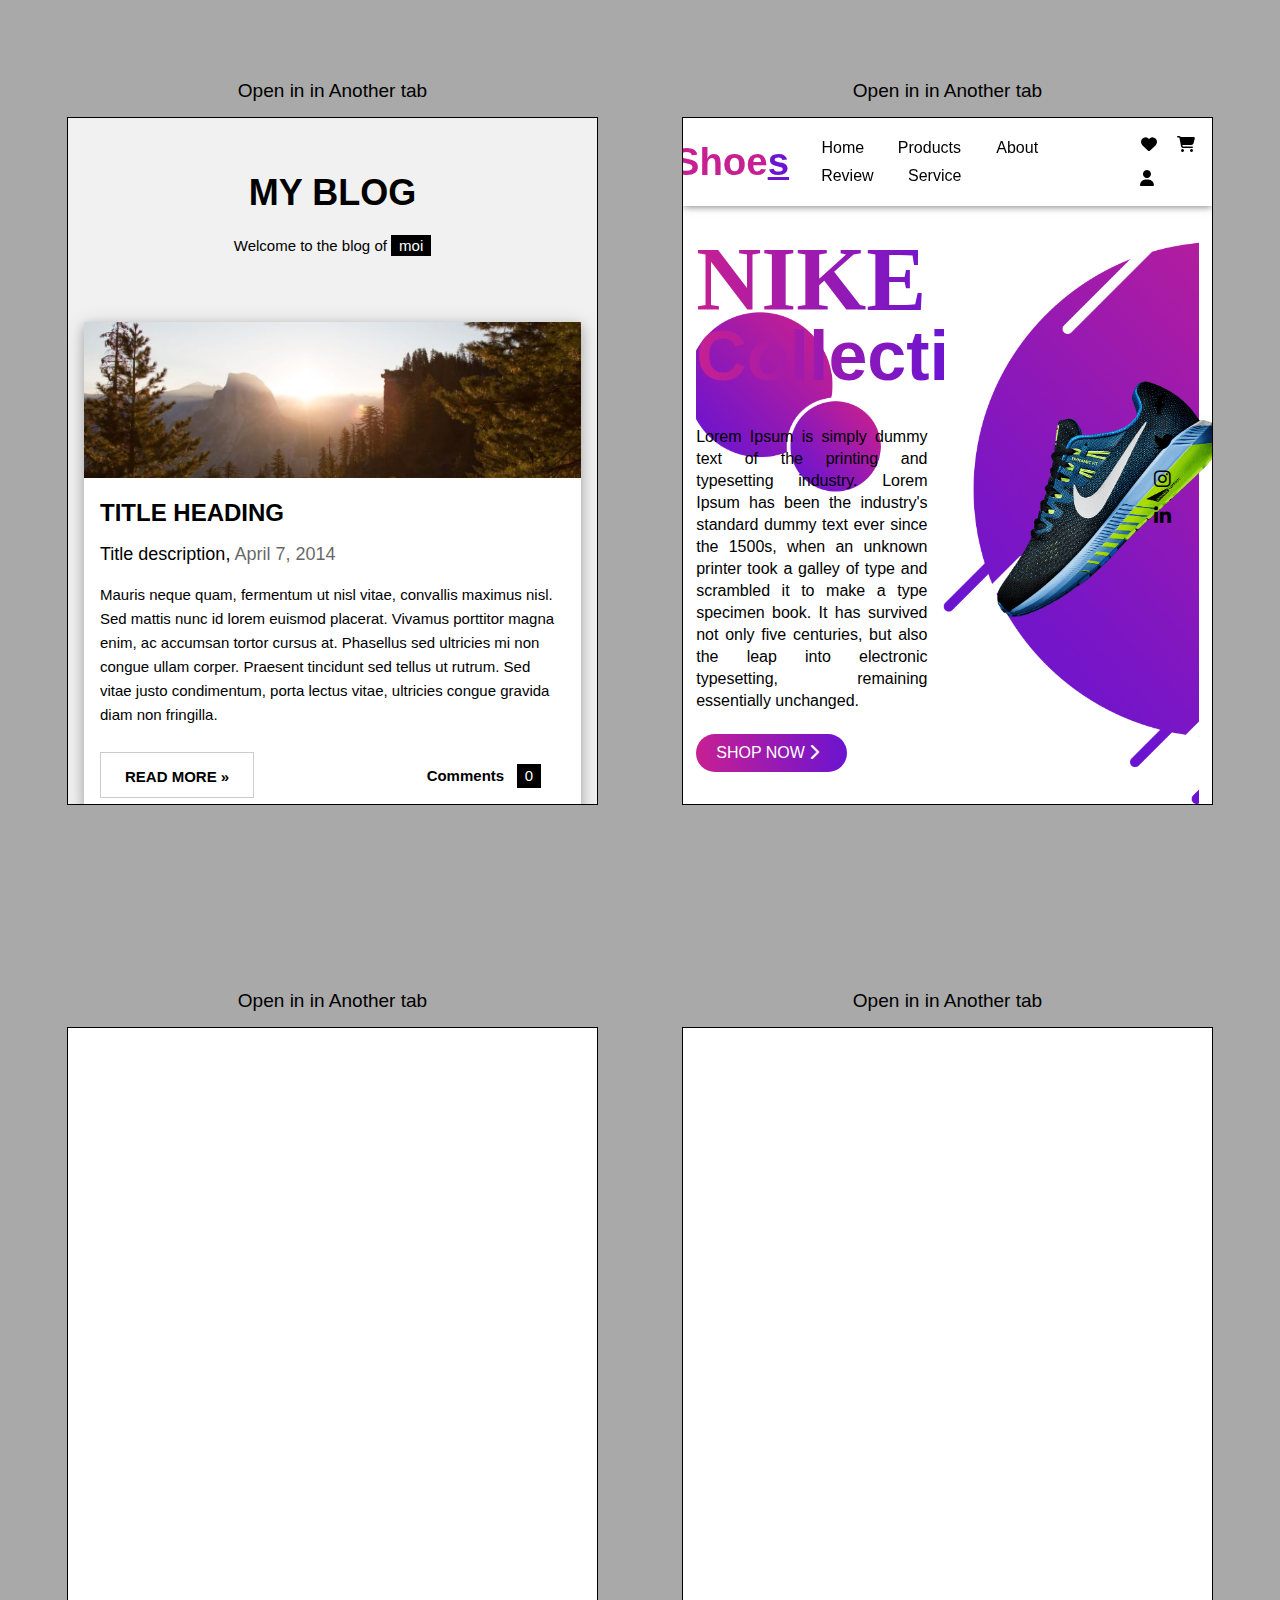
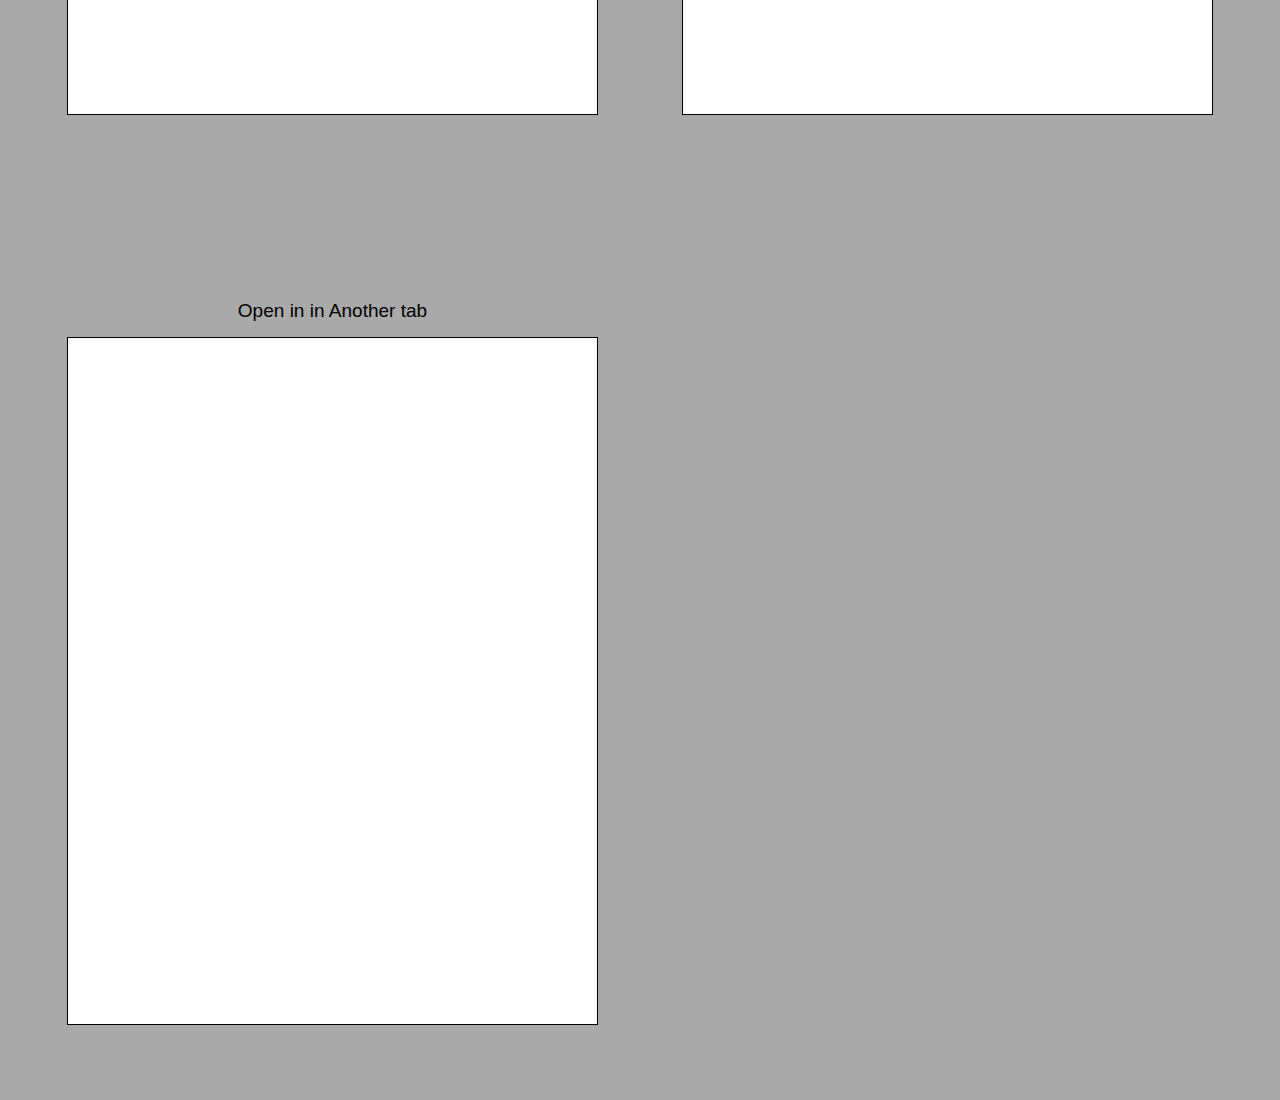
==== index.html @ 47862db3 "upload Files for frist time" ====
<!DOCTYPE html>
<html lang="en">
<head>
    <meta charset="UTF-8">
    <meta name="viewport" content="width=device-width, initial-scale=1.0">
    <title>Other Projects Page</title>
    <style>
        *{
            margin: 0;
            padding: 0;
            box-sizing: border-box;
            font-family: Arial, sans-serif;
        }
        body{
            background-color: rgba(0, 0, 0, 0.336);
            display: flex;
            justify-content: left;
            align-items: center;
            flex-wrap: wrap;
            height: 100vh;
            gap: 50px;
            padding:  20px 50px;

            
        }
        
        div{
            width: 45%;
            height: 100%;
            display: flex;
            flex-direction: column;
            justify-content: center;
            align-items: center;
            margin: auto;
        }
        iframe{
            display: inline-block;
            margin: 15px 0;  
            background-color: white;
        }

        a{
            text-decoration: none;
            color: black;
            font-size: 1.19em;
        }
        a:hover{
            color: #9115c7;
        }
    </style>
</head>
<body>
    
    <div>

        <a href="Project_4/index.html" target="_blank"> Open in in Another tab </a>
        <iframe src="Project_4/index.html" width="100%" height="80%" style="border:1px solid black;">
        </iframe>
    </div>
    
    <div>
        <a href="Project_5/index.html" target="_blank"> Open in in Another tab</a>

        <iframe src="Project_5/index.html" width="100%" height="80%" style="border:1px solid black;">
        </iframe>
    </div>
    <div>

        <a href="https://heshamasayed.github.io/Project-3/" target="_blank"> Open in in Another tab </a>
        <iframe src="https://heshamasayed.github.io/Project-3/" width="100%" height="80%" style="border:1px solid black;">
        </iframe>
    </div>
    
    <div>
        <a href="https://heshamasayed.github.io/Project_1_Leon/" target="_blank"> Open in in Another tab</a>

        <iframe src="https://heshamasayed.github.io/Project_1_Leon/" width="100%" height="80%" style="border:1px solid black;">
        </iframe>
    </div>


    <div>
        <a href="https://heshamasayed.github.io/Project-2/" target="_blank"> Open in in Another tab</a>

        <iframe src="https://heshamasayed.github.io/Project-2/" width="100%" height="80%" style="border:1px solid black;">
        </iframe>
    </div>

    <div></div>
</body>


</html>
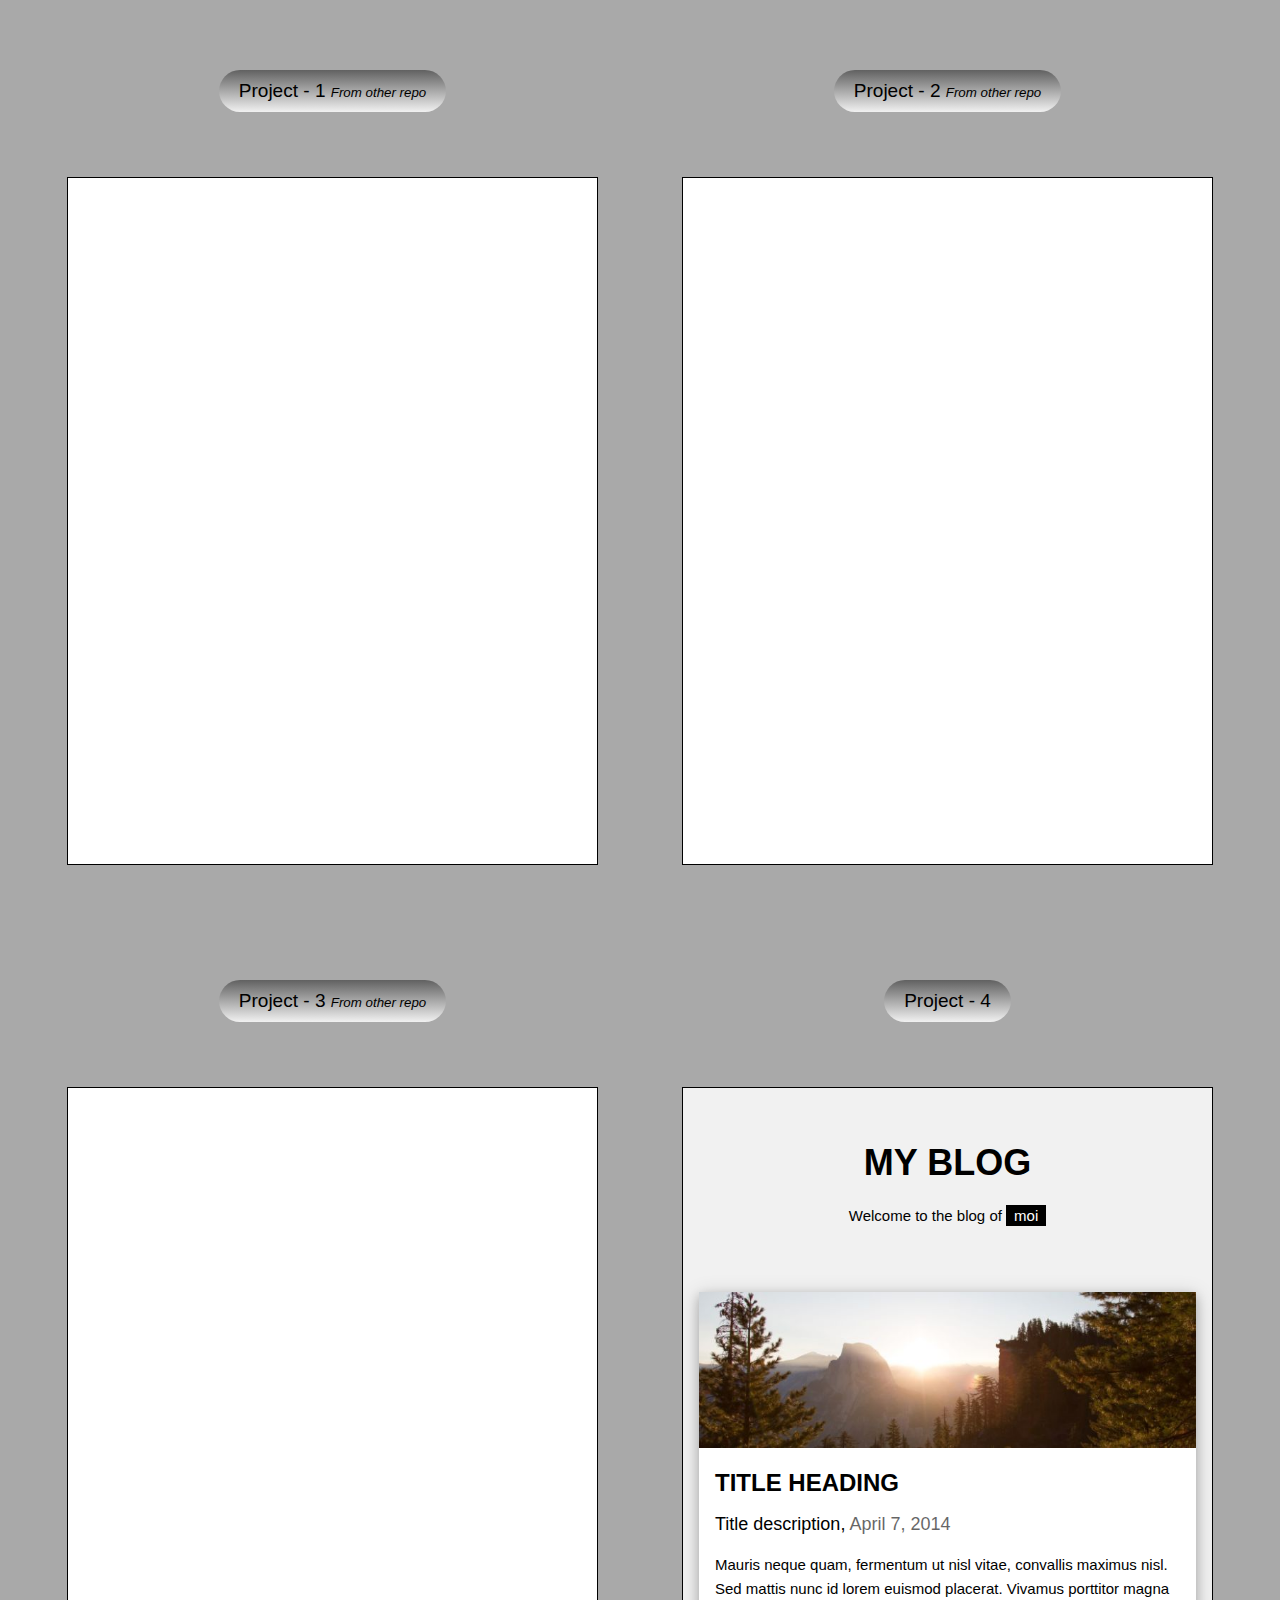
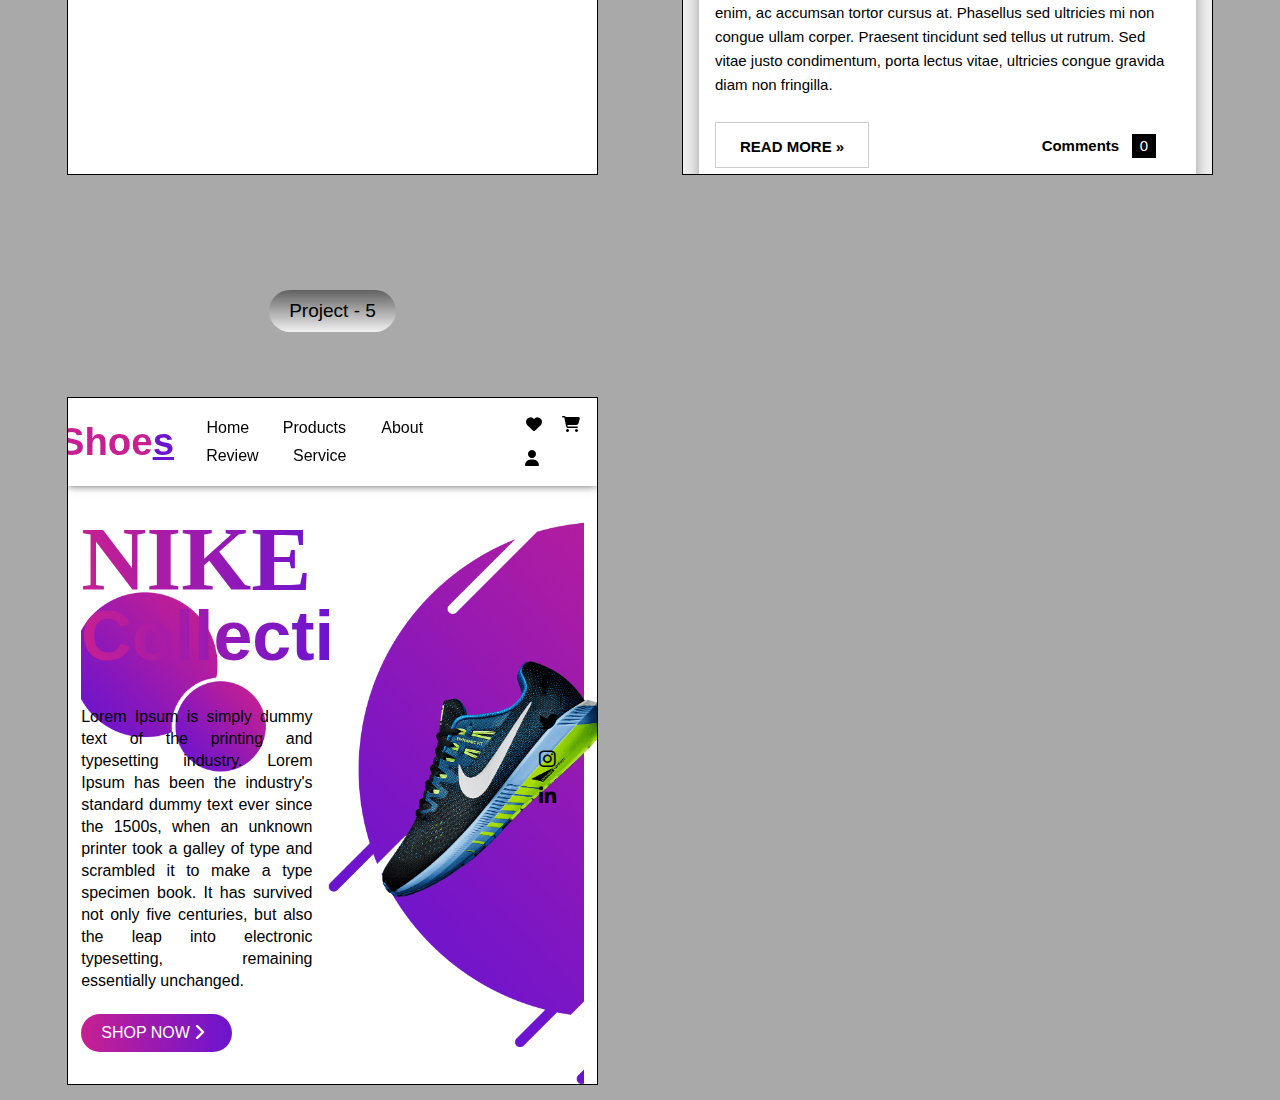
==== commit 542c8329: "update index.html file" ====
--- a/index.html
+++ b/index.html
@@ -1,17 +1,19 @@
 <!DOCTYPE html>
 <html lang="en">
+
 <head>
     <meta charset="UTF-8">
     <meta name="viewport" content="width=device-width, initial-scale=1.0">
     <title>Other Projects Page</title>
     <style>
-        *{
+        * {
             margin: 0;
             padding: 0;
             box-sizing: border-box;
             font-family: Arial, sans-serif;
         }
-        body{
+
+        body {
             background-color: rgba(0, 0, 0, 0.336);
             display: flex;
             justify-content: left;
@@ -19,12 +21,12 @@
             flex-wrap: wrap;
             height: 100vh;
             gap: 50px;
-            padding:  20px 50px;
+            padding: 20px 50px;
 
-            
+
         }
-        
-        div{
+
+        div {
             width: 45%;
             height: 100%;
             display: flex;
@@ -33,61 +35,95 @@
             align-items: center;
             margin: auto;
         }
-        iframe{
+
+        iframe {
             display: inline-block;
-            margin: 15px 0;  
+            margin: 15px 0;
             background-color: white;
         }
 
-        a{
+        a {
             text-decoration: none;
             color: black;
             font-size: 1.19em;
         }
-        a:hover{
-            color: #9115c7;
+
+        a:hover {
+            /* color: #9115c7; */
+            color: white;
+        }
+
+        .btn {
+            width: auto;
+            border-radius: 50px;
+            padding: 10px 20px;
+            color: white;
+            background: linear-gradient(to right, #c72092 0%, #6c14d0 100%);
+            background: linear-gradient( #616161 , #f1f1f1 );
+            height: auto !important;
         }
     </style>
 </head>
+
 <body>
-    
+
     <div>
+        <div class="btn">
 
-        <a href="Project_4/index.html" target="_blank"> Open in in Another tab </a>
-        <iframe src="Project_4/index.html" width="100%" height="80%" style="border:1px solid black;">
-        </iframe>
-    </div>
-    
-    <div>
-        <a href="Project_5/index.html" target="_blank"> Open in in Another tab</a>
+            <a href="https://heshamasayed.github.io/Project_1_Leon/" target="_blank"> Project - 1 <em style="font-size: 0.70em;"> From other repo</em>  </a>
+        </div>
 
-        <iframe src="Project_5/index.html" width="100%" height="80%" style="border:1px solid black;">
-        </iframe>
-    </div>
-    <div>
-
-        <a href="https://heshamasayed.github.io/Project-3/" target="_blank"> Open in in Another tab </a>
-        <iframe src="https://heshamasayed.github.io/Project-3/" width="100%" height="80%" style="border:1px solid black;">
-        </iframe>
-    </div>
-    
-    <div>
-        <a href="https://heshamasayed.github.io/Project_1_Leon/" target="_blank"> Open in in Another tab</a>
-
-        <iframe src="https://heshamasayed.github.io/Project_1_Leon/" width="100%" height="80%" style="border:1px solid black;">
+        <iframe src="https://heshamasayed.github.io/Project_1_Leon/" width="100%" height="80%"
+            style="border:1px solid black;">
         </iframe>
     </div>
 
 
     <div>
-        <a href="https://heshamasayed.github.io/Project-2/" target="_blank"> Open in in Another tab</a>
+        <div class="btn">
+            <a href="https://heshamasayed.github.io/Project-2/" target="_blank"> Project - 2 <em style="font-size: 0.70em;"> From other repo</em></a>
 
-        <iframe src="https://heshamasayed.github.io/Project-2/" width="100%" height="80%" style="border:1px solid black;">
+        </div>
+
+        <iframe src="https://heshamasayed.github.io/Project-2/" width="100%" height="80%"
+            style="border:1px solid black;">
         </iframe>
     </div>
+
+    <div>
+        <div class="btn">
+
+            <a href="https://heshamasayed.github.io/Project-3/" target="_blank"> Project - 3 <em style="font-size: 0.70em;"> From other repo</em>   </a>
+        </div>
+        <iframe src="https://heshamasayed.github.io/Project-3/" width="100%" height="80%"
+            style="border:1px solid black;">
+        </iframe>
+    </div>
+
+    <div>
+        <div class="btn">
+
+            <a href="Project_4/index.html" target="_blank"> Project - 4 </a>
+        </div>
+        <iframe src="Project_4/index.html" width="100%" height="80%" style="border:1px solid black;">
+        </iframe>
+    </div>
+
+
+    <div>
+        <div class="btn">
+
+            <a href="Project_5/index.html" target="_blank"> Project - 5</a>
+        </div>
+
+        <iframe src="Project_5/index.html" width="100%" height="80%" style="border:1px solid black;">
+        </iframe>
+    </div>
+
+
 
     <div></div>
 </body>
 
 
-</html>
+</html>